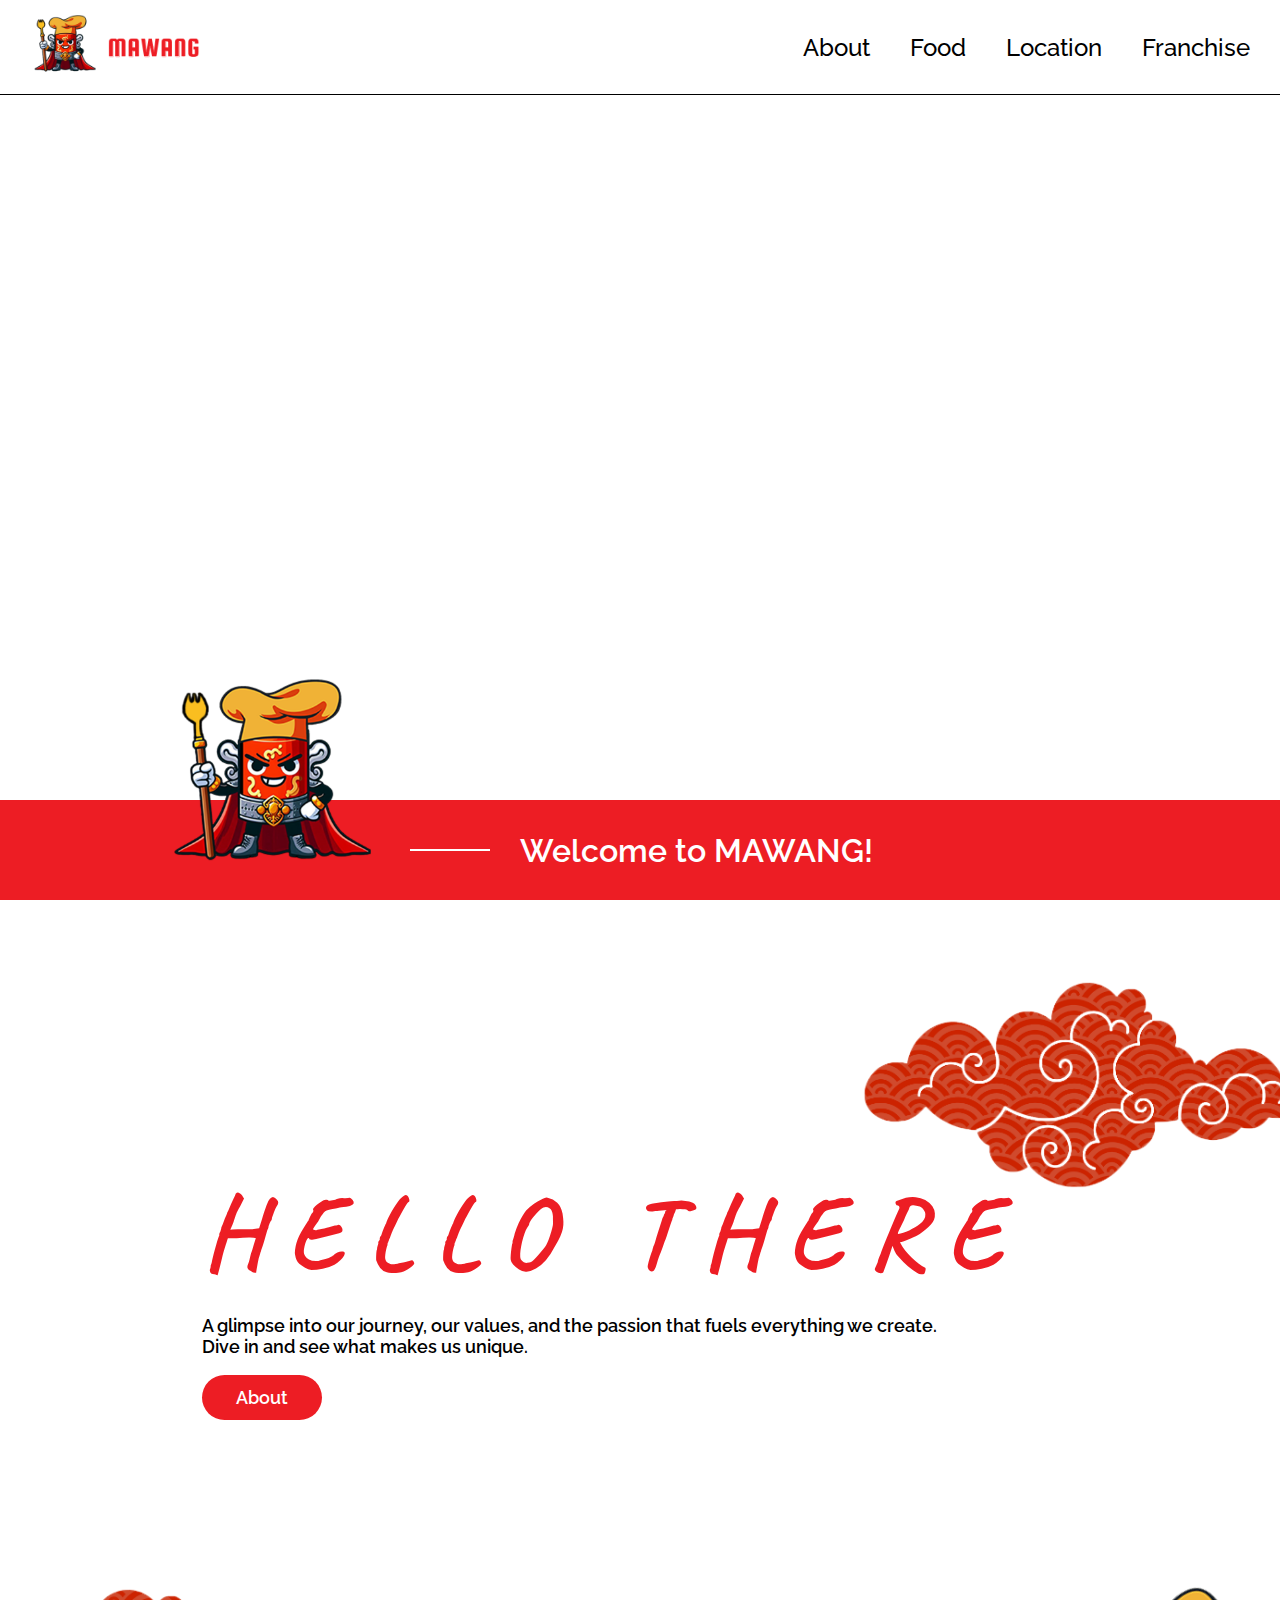
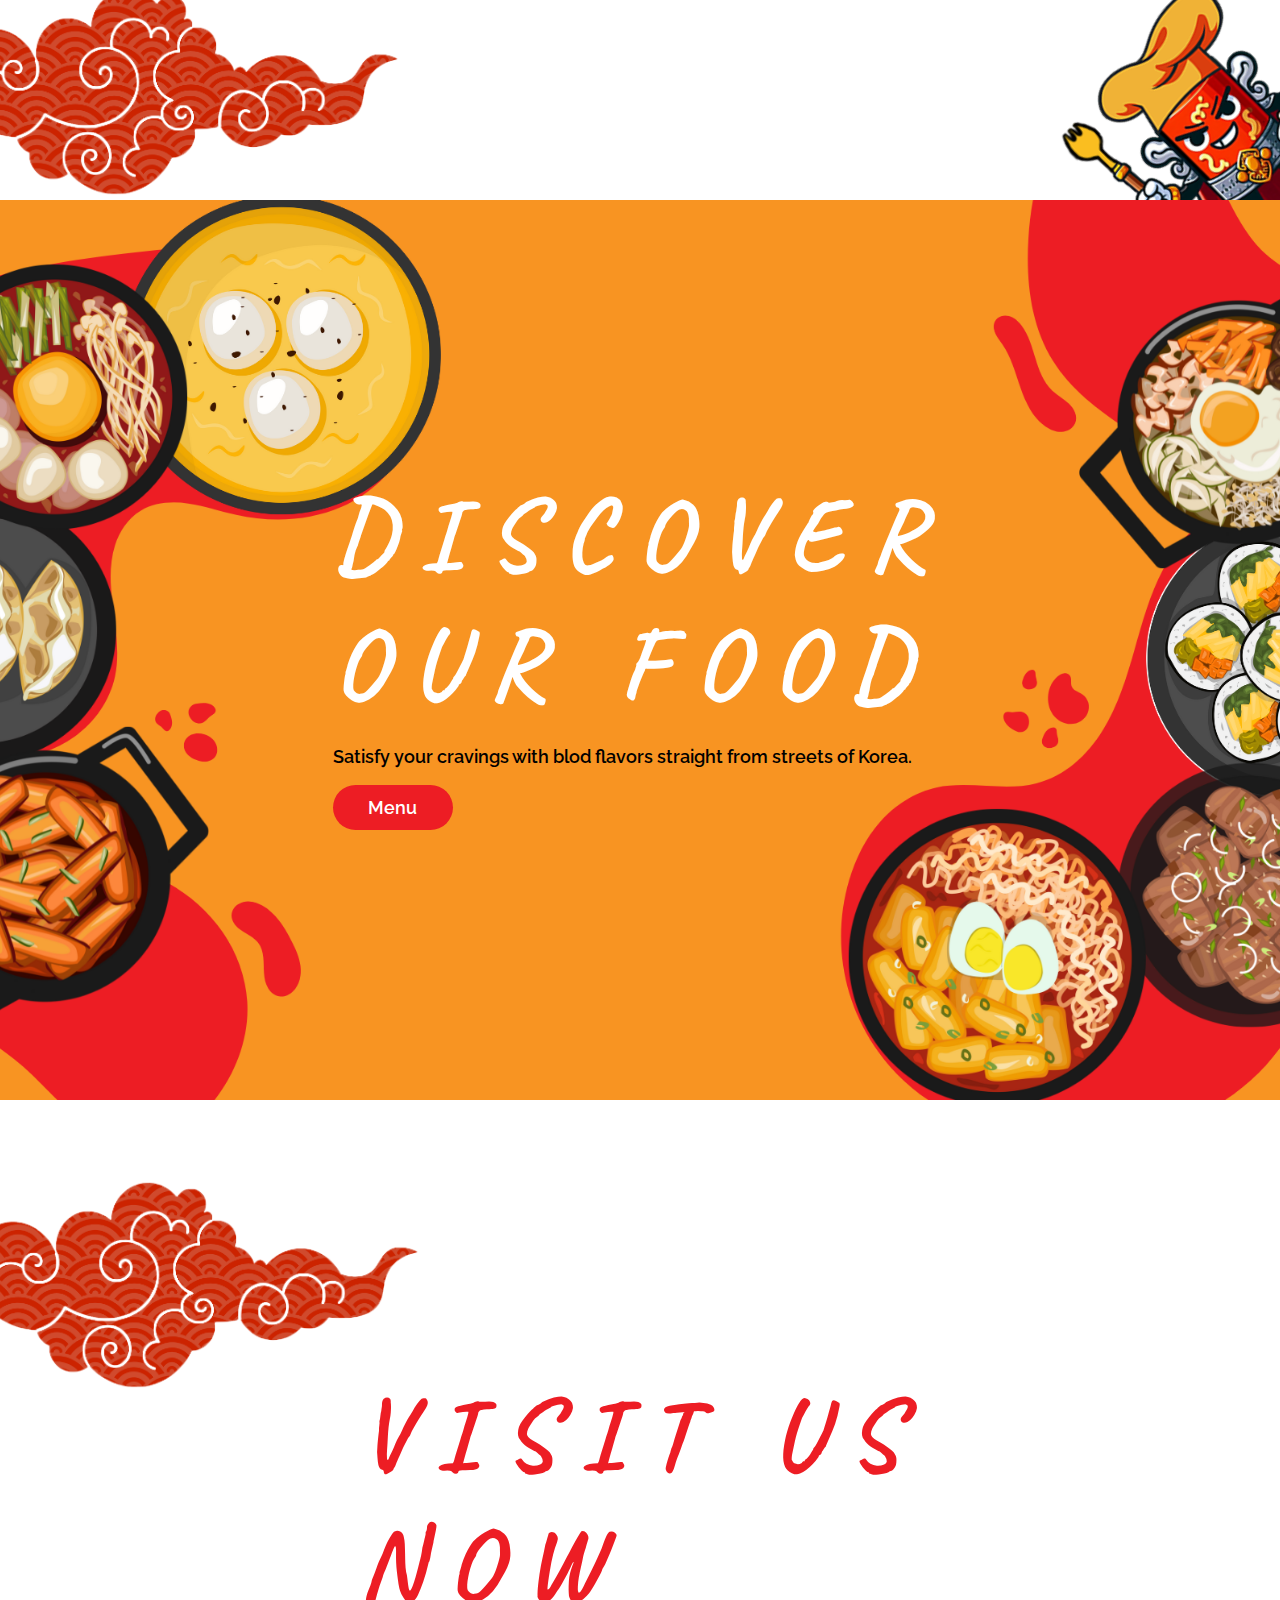
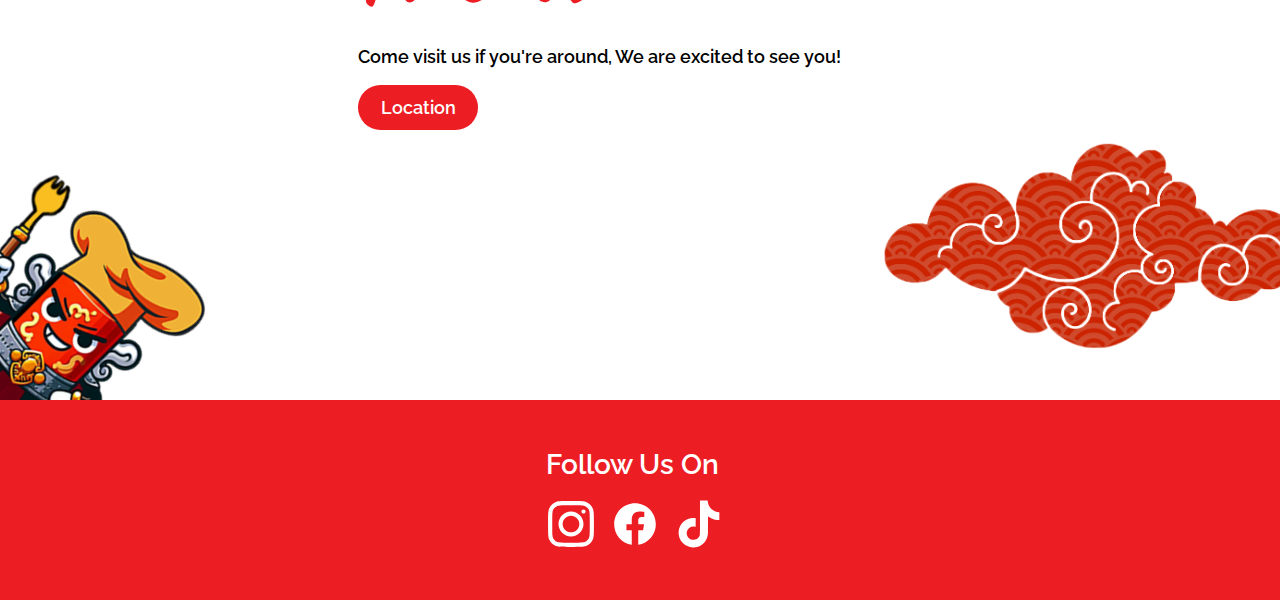
==== index.html @ 9ee1d3cf "first commit" ====
<!DOCTYPE html>

<html lang="en">
  <head>
    <meta charset="UTF-8" />
    <meta name="viewport" content="width=device-width, initial-scale=1.0" />
    <link rel="stylesheet" href="/styles/index.css" />
    <link rel="preconnect" href="https://fonts.googleapis.com" />
    <link rel="preconnect" href="https://fonts.gstatic.com" crossorigin />
    <link
      href="https://fonts.googleapis.com/css2?family=Caveat:wght@400..700&family=Raleway:ital,wght@0,100..900;1,100..900&display=swap"
      rel="stylesheet"
    />
    <link
      rel="stylesheet"
      href="https://cdnjs.cloudflare.com/ajax/libs/animate.css/4.1.1/animate.min.css"
    />
    <title>MAWANG</title>
  </head>

  <body>
    <script src="script.js"></script>

    <!-- MAIN PAGE -->
    <header class="header">
      <a href="index.html" class="logo">
        <img src="images/mawang_logo.png" alt="mawang_logo" />
        <img src="images/mawang_word_logo.png" alt="mawang_word_logo" class="text_logo" />
      </a>
      <nav class="navbar">
        <a href="about.html">About</a>
        <a href="menu.html">Food</a>
        <a href="location.html">Location</a>
        <a href="franchise.html">Franchise</a>
      </nav>
      <div class="hamburger" id="hamburger-menu">
        <span></span>
        <span></span>
        <span></span>
      </div>
    </header>

    <!-- MAIN PAGE -->
    <section class="main-page">
      <div class="main">
        <h2 class="animate__animated animate__fadeInDown">
          KOREAN<br />STREET<br />FOOD
        </h2>
        <br />
        <p class="animate__animated animate__fadeInDown">
          Korean Tradition, Served Fresh
        </p>
      </div>

      <div class="footer">
        <div class="left-side">
          <img
            src="/images/mawang_logo.png"
            alt="mawang_logo"
            class="footer-logo animate__animated animate__fadeInLeft"
          />
        </div>
        <div class="footer-text">
          <hr class="line animate__animated animate__fadeInLeft" />
          <p class="animate__animated animate__fadeInLeft">
            Welcome to MAWANG!
          </p>
        </div>
      </div>
    </section>

    <!-- HELLO THERE -->
    <section class="hello-there">
      <div>
        <img
          src="/images/cloud.png"
          alt="cloud"
          class="cloud1 animate__animated animate-on-scroll"
          data-animate="animate__fadeInRight"
        />
      </div>
      <div class="hello-there-content">
        <h2
          class="animate__animated animate-on-scroll"
          data-animate="animate__fadeInDown"
        >
          HELLO THERE
        </h2>
        <br />
        <p
          class="animate__animated animate-on-scroll"
          data-animate="animate__fadeInLeft"
        >
          A glimpse into our journey, our values, and the passion that fuels
          everything we create. Dive in and see what makes us unique.
        </p>
        <br />
        <a href="/about.html">
          <button
            class="animate__animated animate-on-scroll"
            data-animate="animate__fadeInDown"
          >
            About
          </button>
        </a>
      </div>
      <div>
        <img
          src="/images/cloud.png"
          alt="cloud"
          class="cloud2 animate__animated animate-on-scroll"
          data-animate="animate__fadeInRight"
        />
        <img src="/images/mawang_logo.png" alt="logo" class="hi-logo" />
      </div>
    </section>

    <!-- DISCOVER FOOD -->
    <section class="discover-food">
      <div>
        <h2
          class="discover-food-header animate__animated animate-on-scroll"
          data-animate="animate__fadeInDown"
        >
          DISCOVER <br />OUR FOOD
        </h2>
        <br />
        <p
          class="discover-food-sub animate__animated animate-on-scroll"
          data-animate="animate__fadeInLeft"
        >
          Satisfy your cravings with blod flavors straight from streets of
          Korea.
        </p>
        <br />
        <a href="/menu.html">
          <button
            class="discover-food-button animate__animated animate-on-scroll"
            data-animate="animate__fadeInDown"
          >
            Menu
          </button>
        </a>
      </div>
    </section>

    <!-- VISIT US -->
    <section class="visit-us">
      <img
        src="/images/cloud.png"
        alt="cloud"
        class="cloud-top-left animate__animated animate-on-scroll"
        data-animate="animate__fadeInRight"
      />
      <img
        src="/images/cloud.png"
        alt="cloud"
        class="cloud-bottom-right animate__animated animate-on-scroll"
        data-animate="animate__fadeInRight"
      />
      <img
        src="/images/mawang_logo.png"
        alt="mawang_logo"
        class="cloud-bottom-left"
      />
      <div class="visit-us-content">
        <h2
          class="visit-us-header animate__animated animate-on-scroll"
          data-animate="animate__fadeInDown"
        >
          VISIT US <br />NOW
        </h2>
        <br />
        <p
          class="visit-us-sub animate__animated animate-on-scroll"
          data-animate="animate__fadeInLeft"
        >
          Come visit us if you're around, We are excited to see you!
        </p>
        <br />
        <a href="/location.html">
          <button
            class="visit-us-button animate__animated animate-on-scroll"
            data-animate="animate__fadeInDown"
          >
            Location
          </button>
        </a>
      </div>
    </section>

    <!-- FOOTER -->
    <footer>
      <div class="footer-container">
        <p class="follow">Follow Us On</p>
        <br />
        <a href="https://www.instagram.com/mawangcafe/">
          <img src="images/instagram.svg" alt="instagram" class="social" />
        </a>
        <a href="https://www.facebook.com/mawangcafemy">
          <img src="images/facebook.svg" alt="facebook" class="social" />
        </a>
        <a href="https://www.tiktok.com/@mawangcafe">
          <img src="images/tiktok.svg" alt="tiktok" class="social" />
        </a>
      </div>
    </footer>
  </body>
</html>
---- styles/index.css ----
@import url("https://fonts.googleapis.com/css2?family=Inter:ital,opsz,wght@0,14..32,100..900;1,14..32,100..900&display=swap");
@import url("https://fonts.googleapis.com/css2?family=Caveat:wght@400..700&display=swap");

* {
  margin: 0;
  padding: 0;
  box-sizing: border-box;
}

html {
  scroll-behavior: smooth;
}

/* MAIN PAGE */
.main-page {
  display: flex;
  flex-direction: column;
  justify-content: space-between;
  min-height: 100vh; /* Ensures full height of the page */
  background: url(/images/homepage_bg.png) no-repeat;
  background-size: cover;
  background-position: center;
}

.header {
  position: fixed;
  top: 0;
  left: 0;
  width: 100%;
  padding: 10px 30px;
  background-color: #fff;
  display: flex;
  justify-content: space-between;
  align-items: center;
  z-index: 100;
  border-bottom: 1px solid #000;
}

.header a {
  text-decoration: none;
}

/* Logo */
.logo img {
  width: 70px;
  height: 70px;
  object-fit: cover;
}

.text_logo {
  width: 100px !important;
}

/* Navbar */
.navbar {
  display: flex;
  align-items: center;
}

.navbar a {
  position: relative;
  font-size: 24px;
  color: #000;
  font-weight: 500;
  text-decoration: none;
  margin-left: 40px;
  font-family: "Raleway", sans-serif;
}

.navbar a::before {
  content: "";
  position: absolute;
  top: 100%;
  left: 0;
  width: 0;
  height: 2px;
  background: #ed1d24;
  transition: 0.3s;
}

.navbar a:hover::before {
  width: 100%;
}

/* Hamburger Menu (for mobile view) */
.hamburger {
  display: none;
  flex-direction: column;
  justify-content: space-between;
  width: 30px;
  height: 25px;
  cursor: pointer;
}

.hamburger span {
  width: 100%;
  height: 4px;
  background-color: #000;
}

.main {
  display: flex; /* Use Flexbox to center content */
  flex-direction: column; /* Stack child elements vertically */
  justify-content: center; /* Center content vertically */
  margin: auto;
  width: 80%;
  padding: 10px;
  color: #fff;
  flex-grow: 1; /* Allow it to grow and push the footer down */
}

.main h2 {
  font-size: 102px;
  font-family: "Caveat", cursive;
  font-optical-sizing: auto;
  font-weight: 700;
  font-style: normal;
  letter-spacing: 26px;
}

.main p {
  font-family: "Raleway", sans-serif;
  font-optical-sizing: auto;
  font-weight: 600;
  font-style: normal;
  font-size: 45px;
}

.footer {
  width: 100%; /* Ensure the footer spans full width */
  background-color: #ed1d24;
  display: flex; /* Use flexbox for layout */
  align-items: center; /* Align items vertically */
  padding: 0px 160px;
  height: 100px;
  overflow: visible; /* Hides the overflowing content */
}

.footer-text {
  display: flex; /* Use flexbox for the text section */
  align-items: center; /* Center items vertically */
  margin-left: 250px; /* Add some space between logo and text */
  font-family: "Raleway", sans-serif;
  font-optical-sizing: auto;
  font-weight: 600;
  font-style: normal;
  color: #fff;
  font-size: 32px;
}

.footer-text p {
  margin-left: 20px;
}

.footer-logo {
  height: 250px;
  overflow: visible;
  position: absolute; /* Positions the image within the footer */
  bottom: 0px; /* Aligns the image to the bottom of the footer */
}

.line {
  border: none;
  background: #fff;
  height: 2px;
  width: 80px; /* Width of the line */
  margin-right: 10px; /* Space between line and text */
}

/* HELLO THERE PAGE */

.hello-there {
  position: relative;
  height: 100vh;
  display: flex; /* Use Flexbox to center content */
  flex-direction: column; /* Stack child elements vertically */
  justify-content: center; /* Center content vertically */
  overflow: hidden; /* Prevents clouds from spilling outside the container */
}

.hello-there-content {
  margin: auto;
  width: 70%;
  padding: 10px;
  position: relative;
  top: 50px;
}

.cloud1 {
  position: absolute;
  top: 80px;
  right: -80px;
  width: 500px;
  z-index: 50;
}

.cloud2 {
  bottom: 0;
  left: -100px; /* Positions the second cloud at the bottom-left corner */
  width: 500px;
  position: relative;
}

.hello-there h2 {
  font-size: 102px;
  font-family: "Caveat", cursive;
  font-optical-sizing: auto;
  font-weight: 700;
  font-style: normal;
  letter-spacing: 26px;
  color: #ed1d24;
}

.hello-there p {
  font-family: "Raleway", sans-serif;
  font-optical-sizing: auto;
  font-weight: 600;
  font-style: normal;
  font-size: 18px;
  width: 750px;
}

.hello-there button {
  background-color: #ed1d24;
  width: 120px;
  height: 45px;
  font-size: 18px;
  padding: 0;
  border: none;
  border-radius: 30px;
  color: #fff;
  cursor: pointer;
}

button,
.footer-container img {
  transition: transform 0.3s;
}

button:hover {
  transform: scale(1.2);
  box-shadow: 0 4px 8px rgba(0, 0, 0, 0.1);
  transition: transform 0.3s;
}

.footer-container img:hover {
  transform: scale(1.2);
  transition: transform 0.3s;
}

.hi-logo {
  bottom: -100px;
  right: -90px;
  position: absolute;
  width: 300px;
  transform: rotate(-45deg);
  z-index: -100;
}

/* DISCOVER FOOD */
.discover-food {
  height: 100vh;
  background: url(/images/food_wallpaper.png) no-repeat;
  background-size: cover;
  background-position: center;
  display: flex;
  justify-content: center;
  align-items: center;
  flex-direction: column;
  overflow: hidden; /* Prevents clouds from spilling outside the container */
}

.discover-food-header {
  font-size: 102px;
  font-family: "Caveat", cursive;
  font-optical-sizing: auto;
  font-weight: 700;
  font-style: normal;
  letter-spacing: 26px;
  color: #fff;
}

.discover-food-sub {
  font-family: "Raleway", sans-serif;
  font-optical-sizing: auto;
  font-weight: 600;
  font-style: normal;
  font-size: 18px;
}

.discover-food-button {
  background-color: #ed1d24;
  width: 120px;
  height: 45px;
  font-size: 18px;
  padding: 0;
  border: none;
  border-radius: 30px;
  color: #fff;
  cursor: pointer;
}

/* VISIT US */
.visit-us {
  height: 100vh;
  display: flex;
  justify-content: center;
  align-items: center;
  flex-direction: column;
  position: relative; /* Ensures absolute-positioned elements are relative to this container */
  overflow: hidden; /* Prevents clouds from spilling outside the container */
}

/* Positioning cloud images */
.cloud-top-left {
  position: absolute;
  top: 80px;
  left: -80px;
  /* transform: translate(-50%, -50%); Adjusts to place it slightly out of the viewport if desired */
  width: 500px;
}

.cloud-bottom-right {
  position: absolute;
  bottom: 50px;
  right: -100px;
  /* transform: translate(50%, 50%); Adjusts to place it slightly out of the viewport if desired */
  width: 500px;
}

.cloud-bottom-left {
  position: absolute;
  bottom: -100px;
  left: -90px;
  /* transform: translate(-50%, 50%); Adjusts to place it slightly out of the viewport if desired */
  width: 300px;
  transform: rotate(45deg);
}

/* Existing styles */
.visit-us-header {
  font-size: 102px;
  font-family: "Caveat", cursive;
  font-optical-sizing: auto;
  font-weight: 700;
  font-style: normal;
  letter-spacing: 26px;
  color: #ed1d24;
}

.visit-us-sub {
  font-family: "Raleway", sans-serif;
  font-optical-sizing: auto;
  font-weight: 600;
  font-style: normal;
  font-size: 18px;
}

.visit-us-button {
  background-color: #ed1d24;
  width: 120px;
  height: 45px;
  font-size: 18px;
  padding: 0;
  border: none;
  border-radius: 30px;
  color: #fff;
  cursor: pointer;
}

button {
  font-family: "Raleway", sans-serif;
  font-optical-sizing: auto;
  font-weight: 600;
  font-style: normal;
}

/* FOOTER */
footer {
  width: 100%;
  height: 200px;
  background-color: #ed1d24;
  display: flex;
  justify-content: center;
  align-items: center;
}

.follow {
  font-family: "Raleway", sans-serif;
  font-optical-sizing: auto;
  font-weight: 600;
  font-style: normal;
  font-size: 28px;
  color: #fff;
}

.social {
  width: 50px;
  color: #fff;
  margin-right: 10px;
  cursor: pointer;
}

.footer-container a {
  text-decoration: none;
}

@media (max-width: 890px) {
  .navbar {
    display: none;
    position: absolute;
    top: 60px;
    right: 30px;
    background-color: #fff;
    width: 100%;
    box-shadow: 0 4px 8px rgba(0, 0, 0, 0.2);
    flex-direction: column;
    padding: 10px 20px;
    margin-top: 10px;
  }

  .navbar a {
    margin-left: 0;
    margin-top: 15px;
    font-size: 18px;
    text-align: center;
  }

  .hamburger {
    display: flex;
  }

  .navbar.active {
    display: flex;
  }

  .main-page {
    background-position: 0%;
  }

  .main p {
    font-size: 24px;
  }

  .footer {
    padding: 0px 20px; /* Reduce padding */
    height: 140px; /* Allow footer to adjust height */
    flex-direction: row; /* Stack logo and text vertically */
    align-items: center; /* Align items to the left */
    justify-content: flex-start; /* Align content to the left */
  }

  .footer-logo {
    position: relative; /* Reset absolute positioning */
    height: 200px; /* Reduce logo size */
    margin-bottom: 10px; /* Add some space below logo */
  }

  .footer-text {
    margin-left: 0; /* Remove margin to the left */
    font-size: 24px; /* Reduce font size for smaller screens */
    justify-content: flex-start; /* Align text to the left */
  }

  .line {
    width: 60px; /* Adjust width of line */
    margin-right: 0; /* Remove margin */
  }

  .cloud1 {
    width: 300px;
  }

  .hello-there p {
    width: auto;
  }
}

/* Active State for Navbar */
.navbar.active {
  display: flex;
}
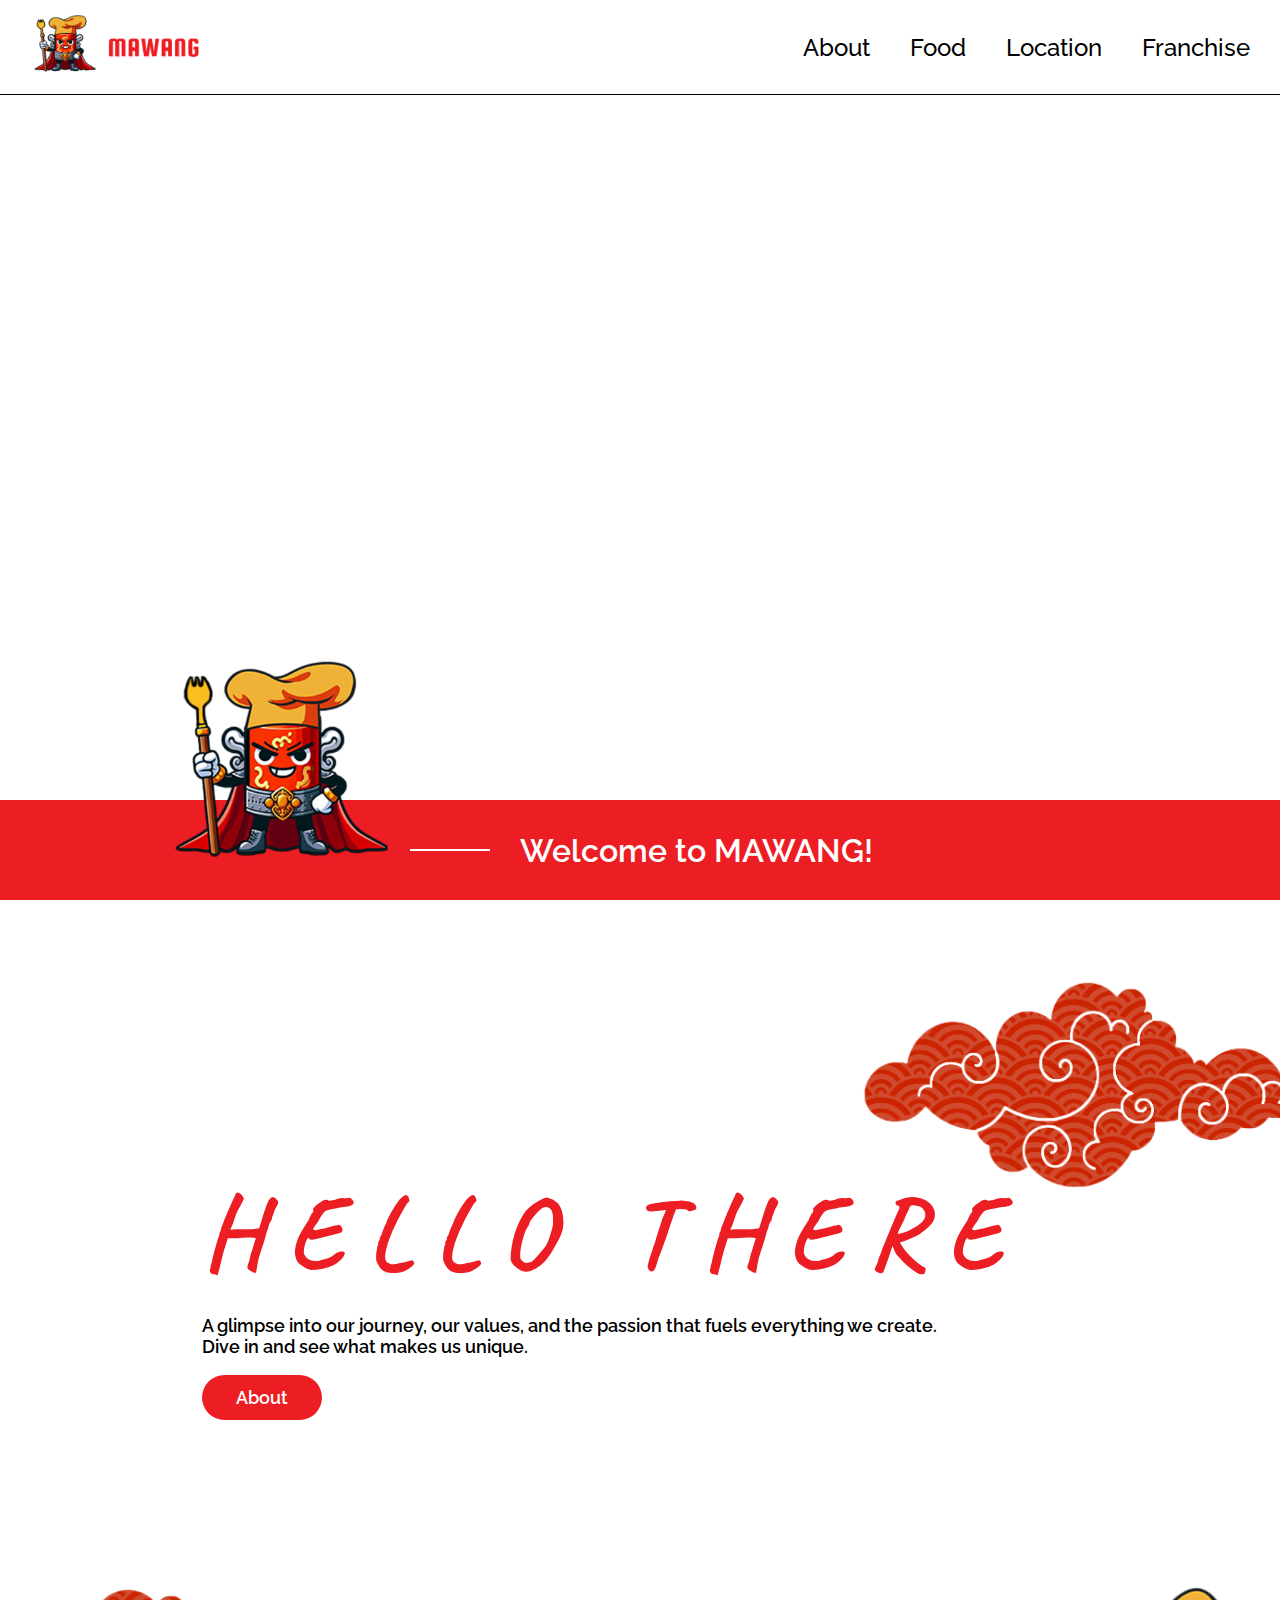
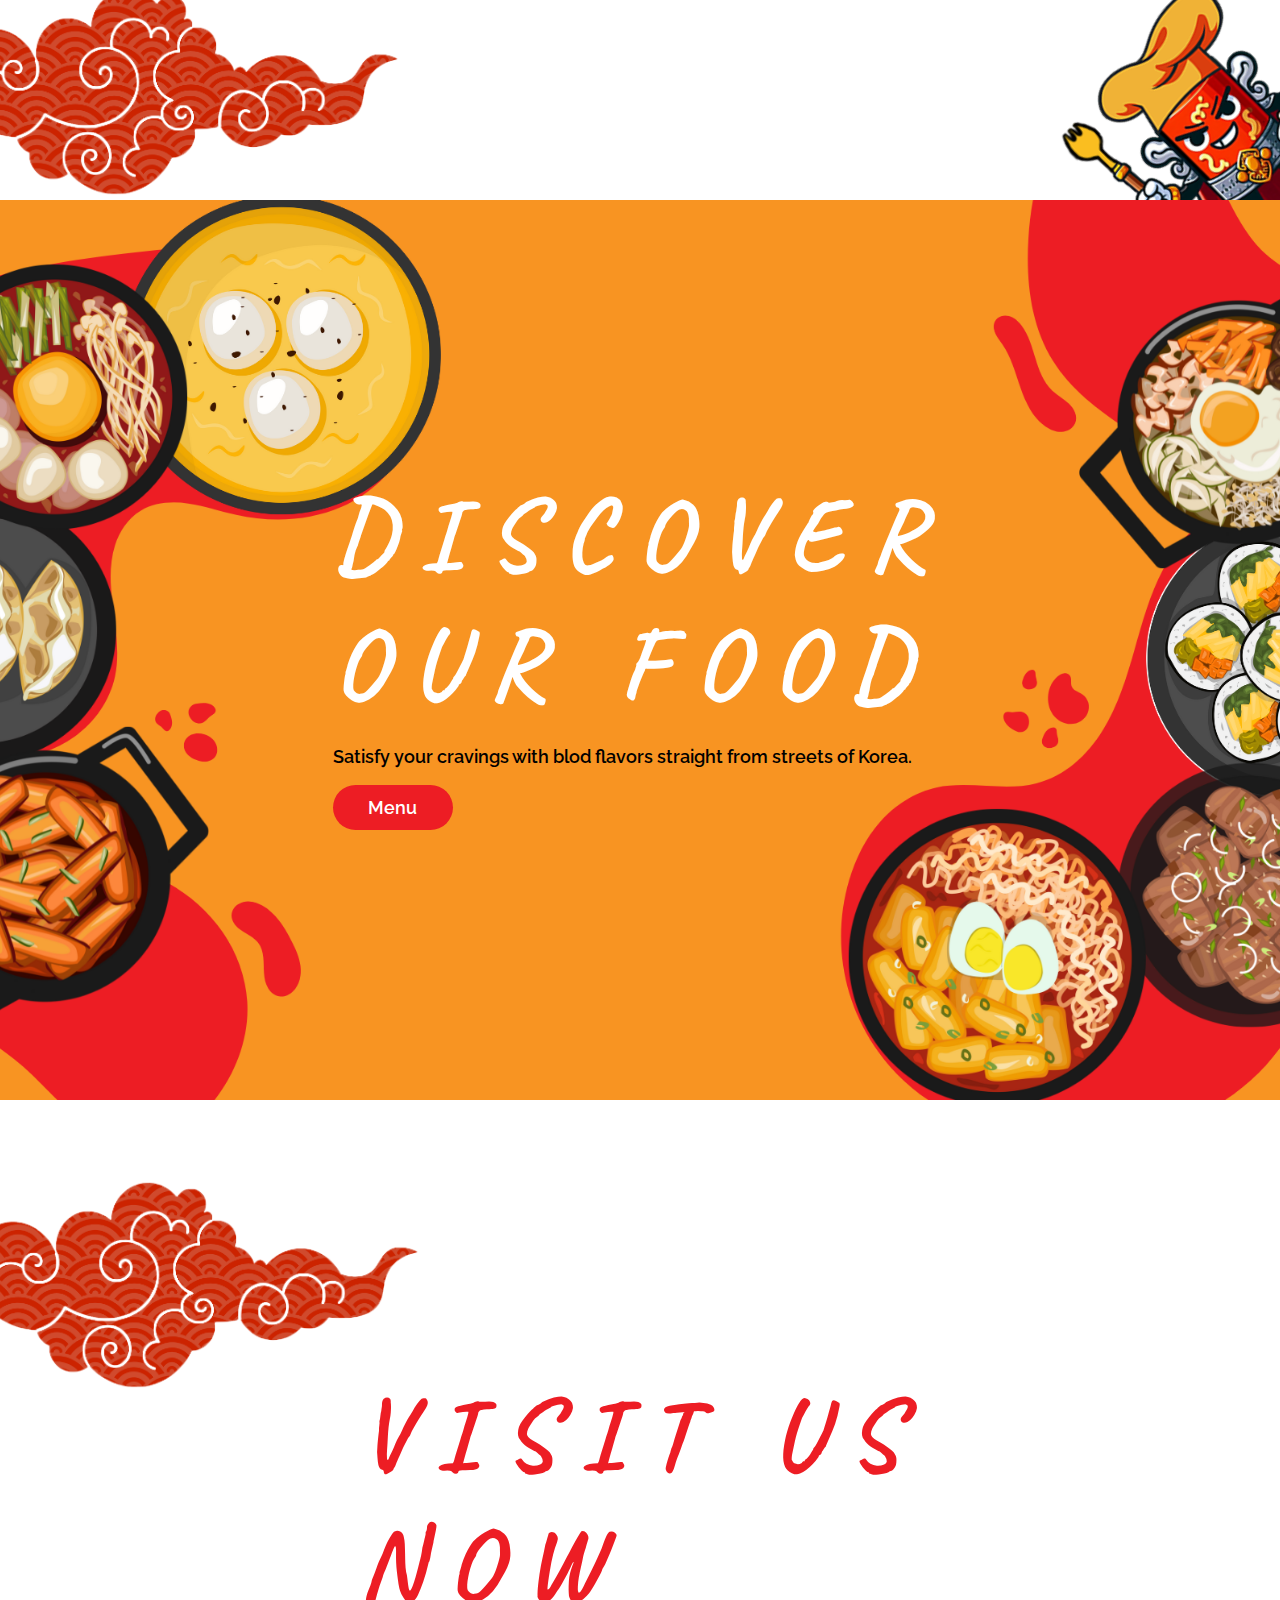
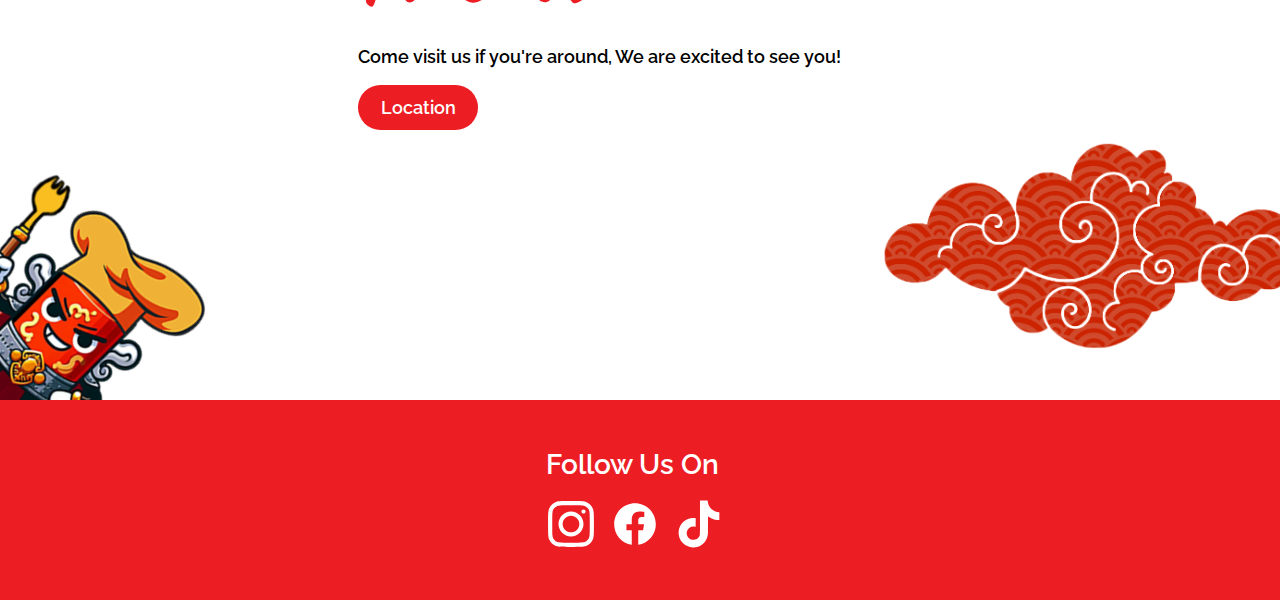
==== commit d19543df: "change tab icon" ====
--- a/index.html
+++ b/index.html
@@ -4,18 +4,19 @@
   <head>
     <meta charset="UTF-8" />
     <meta name="viewport" content="width=device-width, initial-scale=1.0" />
-    <link rel="stylesheet" href="/styles/index.css" />
+    <link rel="stylesheet" href="index.css" />
     <link rel="preconnect" href="https://fonts.googleapis.com" />
     <link rel="preconnect" href="https://fonts.gstatic.com" crossorigin />
     <link
-      href="https://fonts.googleapis.com/css2?family=Caveat:wght@400..700&family=Raleway:ital,wght@0,100..900;1,100..900&display=swap"
-      rel="stylesheet"
+    href="https://fonts.googleapis.com/css2?family=Caveat:wght@400..700&family=Raleway:ital,wght@0,100..900;1,100..900&display=swap"
+    rel="stylesheet"
     />
     <link
-      rel="stylesheet"
-      href="https://cdnjs.cloudflare.com/ajax/libs/animate.css/4.1.1/animate.min.css"
+    rel="stylesheet"
+    href="https://cdnjs.cloudflare.com/ajax/libs/animate.css/4.1.1/animate.min.css"
     />
     <title>MAWANG</title>
+    <link rel="shortcut icon" href="mawang_logo.png" type="image/x-icon">
   </head>
 
   <body>
@@ -24,8 +25,8 @@
     <!-- MAIN PAGE -->
     <header class="header">
       <a href="index.html" class="logo">
-        <img src="images/mawang_logo.png" alt="mawang_logo" />
-        <img src="images/mawang_word_logo.png" alt="mawang_word_logo" class="text_logo" />
+        <img src="mawang_logo.png" alt="mawang_logo" />
+        <img src="mawang_word_logo.png" alt="mawang_word_logo" class="text_logo" />
       </a>
       <nav class="navbar">
         <a href="about.html">About</a>
@@ -55,7 +56,7 @@
       <div class="footer">
         <div class="left-side">
           <img
-            src="/images/mawang_logo.png"
+            src="mawang_logo.png"
             alt="mawang_logo"
             class="footer-logo animate__animated animate__fadeInLeft"
           />
@@ -73,7 +74,7 @@
     <section class="hello-there">
       <div>
         <img
-          src="/images/cloud.png"
+          src="cloud.png"
           alt="cloud"
           class="cloud1 animate__animated animate-on-scroll"
           data-animate="animate__fadeInRight"
@@ -95,7 +96,7 @@
           everything we create. Dive in and see what makes us unique.
         </p>
         <br />
-        <a href="/about.html">
+        <a href="about.html">
           <button
             class="animate__animated animate-on-scroll"
             data-animate="animate__fadeInDown"
@@ -106,12 +107,12 @@
       </div>
       <div>
         <img
-          src="/images/cloud.png"
+          src="cloud.png"
           alt="cloud"
           class="cloud2 animate__animated animate-on-scroll"
           data-animate="animate__fadeInRight"
         />
-        <img src="/images/mawang_logo.png" alt="logo" class="hi-logo" />
+        <img src="mawang_logo.png" alt="logo" class="hi-logo" />
       </div>
     </section>
 
@@ -133,7 +134,7 @@
           Korea.
         </p>
         <br />
-        <a href="/menu.html">
+        <a href="menu.html">
           <button
             class="discover-food-button animate__animated animate-on-scroll"
             data-animate="animate__fadeInDown"
@@ -147,19 +148,19 @@
     <!-- VISIT US -->
     <section class="visit-us">
       <img
-        src="/images/cloud.png"
+        src="cloud.png"
         alt="cloud"
         class="cloud-top-left animate__animated animate-on-scroll"
         data-animate="animate__fadeInRight"
       />
       <img
-        src="/images/cloud.png"
+        src="cloud.png"
         alt="cloud"
         class="cloud-bottom-right animate__animated animate-on-scroll"
         data-animate="animate__fadeInRight"
       />
       <img
-        src="/images/mawang_logo.png"
+        src="mawang_logo.png"
         alt="mawang_logo"
         class="cloud-bottom-left"
       />
@@ -178,7 +179,7 @@
           Come visit us if you're around, We are excited to see you!
         </p>
         <br />
-        <a href="/location.html">
+        <a href="location.html">
           <button
             class="visit-us-button animate__animated animate-on-scroll"
             data-animate="animate__fadeInDown"
@@ -195,13 +196,13 @@
         <p class="follow">Follow Us On</p>
         <br />
         <a href="https://www.instagram.com/mawangcafe/">
-          <img src="images/instagram.svg" alt="instagram" class="social" />
+          <img src="instagram.svg" alt="instagram" class="social" />
         </a>
         <a href="https://www.facebook.com/mawangcafemy">
-          <img src="images/facebook.svg" alt="facebook" class="social" />
+          <img src="facebook.svg" alt="facebook" class="social" />
         </a>
         <a href="https://www.tiktok.com/@mawangcafe">
-          <img src="images/tiktok.svg" alt="tiktok" class="social" />
+          <img src="tiktok.svg" alt="tiktok" class="social" />
         </a>
       </div>
     </footer>
--- a/index.css
+++ b/index.css
@@ -0,0 +1,551 @@
+@import url("https://fonts.googleapis.com/css2?family=Inter:ital,opsz,wght@0,14..32,100..900;1,14..32,100..900&display=swap");
+@import url("https://fonts.googleapis.com/css2?family=Caveat:wght@400..700&display=swap");
+
+* {
+  margin: 0;
+  padding: 0;
+  box-sizing: border-box;
+}
+
+html {
+  scroll-behavior: smooth;
+}
+
+/* MAIN PAGE */
+.main-page {
+  display: flex;
+  flex-direction: column;
+  justify-content: space-between;
+  min-height: 100vh; /* Ensures full height of the page */
+  background: url(homepage_bg.png) no-repeat;
+  background-size: cover;
+  background-position: center;
+}
+
+.header {
+  position: fixed;
+  top: 0;
+  left: 0;
+  width: 100%;
+  padding: 10px 30px;
+  background-color: #fff;
+  display: flex;
+  justify-content: space-between;
+  align-items: center;
+  z-index: 100;
+  border-bottom: 1px solid #000;
+}
+
+.header a {
+  text-decoration: none;
+}
+
+/* Logo */
+.logo img {
+  width: 70px;
+  height: 70px;
+  object-fit: cover;
+}
+
+.text_logo {
+  width: 100px !important;
+}
+
+/* Navbar */
+.navbar {
+  display: flex;
+  align-items: center;
+}
+
+.navbar a {
+  position: relative;
+  font-size: 24px;
+  color: #000;
+  font-weight: 500;
+  text-decoration: none;
+  margin-left: 40px;
+  font-family: "Raleway", sans-serif;
+}
+
+.navbar a::before {
+  content: "";
+  position: absolute;
+  top: 100%;
+  left: 0;
+  width: 0;
+  height: 2px;
+  background: #ed1d24;
+  transition: 0.3s;
+}
+
+.navbar a:hover::before {
+  width: 100%;
+}
+
+/* Hamburger Menu (for mobile view) */
+.hamburger {
+  display: none;
+  flex-direction: column;
+  justify-content: space-between;
+  width: 30px;
+  height: 25px;
+  cursor: pointer;
+}
+
+.hamburger span {
+  width: 100%;
+  height: 4px;
+  background-color: #000;
+}
+
+.main {
+  display: flex; /* Use Flexbox to center content */
+  flex-direction: column; /* Stack child elements vertically */
+  justify-content: center; /* Center content vertically */
+  margin: auto;
+  width: 80%;
+  padding: 10px;
+  color: #fff;
+  flex-grow: 1; /* Allow it to grow and push the footer down */
+}
+
+.main h2 {
+  font-size: 102px;
+  font-family: "Caveat", cursive;
+  font-optical-sizing: auto;
+  font-weight: 700;
+  font-style: normal;
+  letter-spacing: 26px;
+}
+
+.main p {
+  font-family: "Raleway", sans-serif;
+  font-optical-sizing: auto;
+  font-weight: 600;
+  font-style: normal;
+  font-size: 45px;
+}
+
+.footer {
+  width: 100%; /* Ensure the footer spans full width */
+  background-color: #ed1d24;
+  display: flex; /* Use flexbox for layout */
+  align-items: center; /* Align items vertically */
+  padding: 0px 160px;
+  height: 100px;
+  overflow: visible; /* Hides the overflowing content */
+}
+
+.footer-text {
+  display: flex; /* Use flexbox for the text section */
+  align-items: center; /* Center items vertically */
+  margin-left: 250px; /* Add some space between logo and text */
+  font-family: "Raleway", sans-serif;
+  font-optical-sizing: auto;
+  font-weight: 600;
+  font-style: normal;
+  color: #fff;
+  font-size: 32px;
+}
+
+.footer-text p {
+  margin-left: 20px;
+}
+
+.footer-logo {
+  height: 30%;
+  overflow: visible;
+  position: absolute; /* Positions the image within the footer */
+  bottom: 0px; /* Aligns the image to the bottom of the footer */
+}
+
+.line {
+  border: none;
+  background: #fff;
+  height: 2px;
+  width: 80px; /* Width of the line */
+  margin-right: 10px; /* Space between line and text */
+}
+
+/* HELLO THERE PAGE */
+
+.hello-there {
+  position: relative;
+  height: 100vh;
+  display: flex; /* Use Flexbox to center content */
+  flex-direction: column; /* Stack child elements vertically */
+  justify-content: center; /* Center content vertically */
+  overflow: hidden; /* Prevents clouds from spilling outside the container */
+}
+
+.hello-there-content {
+  margin: auto;
+  width: 70%;
+  padding: 10px;
+  position: relative;
+  top: 50px;
+}
+
+.cloud1 {
+  position: absolute;
+  top: 80px;
+  right: -80px;
+  width: 500px;
+  z-index: 50;
+}
+
+.cloud2 {
+  bottom: 0;
+  left: -100px; /* Positions the second cloud at the bottom-left corner */
+  width: 500px;
+  position: relative;
+}
+
+.hello-there h2 {
+  font-size: 102px;
+  font-family: "Caveat", cursive;
+  font-optical-sizing: auto;
+  font-weight: 700;
+  font-style: normal;
+  letter-spacing: 26px;
+  color: #ed1d24;
+}
+
+.hello-there p {
+  font-family: "Raleway", sans-serif;
+  font-optical-sizing: auto;
+  font-weight: 600;
+  font-style: normal;
+  font-size: 18px;
+  width: 750px;
+}
+
+.hello-there button {
+  background-color: #ed1d24;
+  width: 120px;
+  height: 45px;
+  font-size: 18px;
+  padding: 0;
+  border: none;
+  border-radius: 30px;
+  color: #fff;
+  cursor: pointer;
+}
+
+button,
+.footer-container img {
+  transition: transform 0.3s;
+}
+
+button:hover {
+  transform: scale(1.2);
+  box-shadow: 0 4px 8px rgba(0, 0, 0, 0.1);
+  transition: transform 0.3s;
+}
+
+.footer-container img:hover {
+  transform: scale(1.2);
+  transition: transform 0.3s;
+}
+
+.hi-logo {
+  bottom: -100px;
+  right: -90px;
+  position: absolute;
+  width: 300px;
+  transform: rotate(-45deg);
+  z-index: -100;
+}
+
+/* DISCOVER FOOD */
+.discover-food {
+  height: 100vh;
+  background: url(food_wallpaper.png) no-repeat;
+  background-size: cover;
+  background-position: center;
+  display: flex;
+  justify-content: center;
+  align-items: center;
+  flex-direction: column;
+  overflow: hidden; /* Prevents clouds from spilling outside the container */
+}
+
+.discover-food-header {
+  font-size: 102px;
+  font-family: "Caveat", cursive;
+  font-optical-sizing: auto;
+  font-weight: 700;
+  font-style: normal;
+  letter-spacing: 26px;
+  color: #fff;
+}
+
+.discover-food-sub {
+  font-family: "Raleway", sans-serif;
+  font-optical-sizing: auto;
+  font-weight: 600;
+  font-style: normal;
+  font-size: 18px;
+}
+
+.discover-food-button {
+  background-color: #ed1d24;
+  width: 120px;
+  height: 45px;
+  font-size: 18px;
+  padding: 0;
+  border: none;
+  border-radius: 30px;
+  color: #fff;
+  cursor: pointer;
+}
+
+/* VISIT US */
+.visit-us {
+  height: 100vh;
+  display: flex;
+  justify-content: center;
+  align-items: center;
+  flex-direction: column;
+  position: relative; /* Ensures absolute-positioned elements are relative to this container */
+  overflow: hidden; /* Prevents clouds from spilling outside the container */
+}
+
+/* Positioning cloud images */
+.cloud-top-left {
+  position: absolute;
+  top: 80px;
+  left: -80px;
+  /* transform: translate(-50%, -50%); Adjusts to place it slightly out of the viewport if desired */
+  width: 500px;
+}
+
+.cloud-bottom-right {
+  position: absolute;
+  bottom: 50px;
+  right: -100px;
+  /* transform: translate(50%, 50%); Adjusts to place it slightly out of the viewport if desired */
+  width: 500px;
+}
+
+.cloud-bottom-left {
+  position: absolute;
+  bottom: -100px;
+  left: -90px;
+  /* transform: translate(-50%, 50%); Adjusts to place it slightly out of the viewport if desired */
+  width: 300px;
+  transform: rotate(45deg);
+}
+
+/* Existing styles */
+.visit-us-header {
+  font-size: 102px;
+  font-family: "Caveat", cursive;
+  font-optical-sizing: auto;
+  font-weight: 700;
+  font-style: normal;
+  letter-spacing: 26px;
+  color: #ed1d24;
+}
+
+.visit-us-sub {
+  font-family: "Raleway", sans-serif;
+  font-optical-sizing: auto;
+  font-weight: 600;
+  font-style: normal;
+  font-size: 18px;
+}
+
+.visit-us-button {
+  background-color: #ed1d24;
+  width: 120px;
+  height: 45px;
+  font-size: 18px;
+  padding: 0;
+  border: none;
+  border-radius: 30px;
+  color: #fff;
+  cursor: pointer;
+}
+
+button {
+  font-family: "Raleway", sans-serif;
+  font-optical-sizing: auto;
+  font-weight: 600;
+  font-style: normal;
+}
+
+/* FOOTER */
+footer {
+  width: 100%;
+  height: 200px;
+  background-color: #ed1d24;
+  display: flex;
+  justify-content: center;
+  align-items: center;
+}
+
+.follow {
+  font-family: "Raleway", sans-serif;
+  font-optical-sizing: auto;
+  font-weight: 600;
+  font-style: normal;
+  font-size: 28px;
+  color: #fff;
+}
+
+.social {
+  width: 50px;
+  color: #fff;
+  margin-right: 10px;
+  cursor: pointer;
+}
+
+.footer-container a {
+  text-decoration: none;
+}
+
+/* @media (max-width: 1300px) {
+  .main h2 {
+    font-size: 56px;
+  }
+
+  .main p {
+    font-size: 26px;
+  }
+
+  .footer-text {
+    width: 100%;
+  }
+} */
+
+@media (max-width: 890px) {
+  * {
+    margin: 0;
+    padding: 0;
+    box-sizing: border-box;
+  }
+
+  /* Prevent horizontal scroll on body and html */
+  body,
+  html {
+    overflow-x: hidden;
+  }
+
+  /* Specific sections */
+  .container,
+  .section {
+    width: 100%;
+    max-width: 100vw;
+    overflow-x: hidden;
+  }
+
+  .navbar {
+    display: none;
+    position: absolute;
+    top: 60px;
+    right: 30px;
+    background-color: #fff;
+    width: 90%;
+    box-shadow: 0 4px 8px rgba(0, 0, 0, 0.2);
+    flex-direction: column;
+    padding: 10px 20px;
+    margin-top: 10px;
+    left: 50%; /* Center horizontally */
+    transform: translateX(-50%); /* Move it back by 50% of its width */
+  }
+
+  .navbar a {
+    margin-left: 0;
+    margin-top: 15px;
+    font-size: 18px;
+    text-align: center;
+  }
+
+  .hamburger {
+    display: flex;
+  }
+
+  .navbar.active {
+    display: flex;
+  }
+
+  .main-page {
+    background-position: 0%;
+  }
+
+  .main h2 {
+    font-size: 3.2em;
+  }
+
+  .main p {
+    font-size: 1.2em;
+  }
+
+  .footer {
+    padding: 0px 20px; /* Reduce padding */
+    height: 140px; /* Allow footer to adjust height */
+    flex-direction: row; /* Stack logo and text vertically */
+    align-items: center; /* Align items to the left */
+    justify-content: flex-start; /* Align content to the left */
+  }
+
+  .footer-logo {
+    position: relative; /* Reset absolute positioning */
+    height: 200px; /* Reduce logo size */
+    margin-bottom: 40px; /* Add some space below logo */
+  }
+
+  .footer-text {
+    margin-left: 0; /* Remove margin to the left */
+    font-size: 24px; /* Reduce font size for smaller screens */
+    justify-content: flex-start; /* Align text to the left */
+  }
+
+  .line {
+    width: 60px; /* Adjust width of line */
+    margin-right: 0; /* Remove margin */
+  }
+
+  .cloud1,
+  .cloud-top-left {
+    width: 200px;
+  }
+
+  .cloud2,
+  .cloud-bottom-right {
+    width: 300px;
+  }
+
+  .hi-logo,
+  .cloud-bottom-left {
+    width: 250px;
+  }
+
+  .hello-there h2 {
+    font-size: 4.2em;
+  }
+
+  .hello-there p {
+    width: auto;
+  }
+
+  .discover-food-header,
+  .visit-us-header {
+    font-size: 48px;
+  }
+
+  .discover-food div {
+    width: 87%;
+    margin: 0 auto;
+  }
+
+  .visit-us-content {
+    width: 70%;
+  }
+}
+
+/* Active State for Navbar */
+.navbar.active {
+  display: flex;
+}
